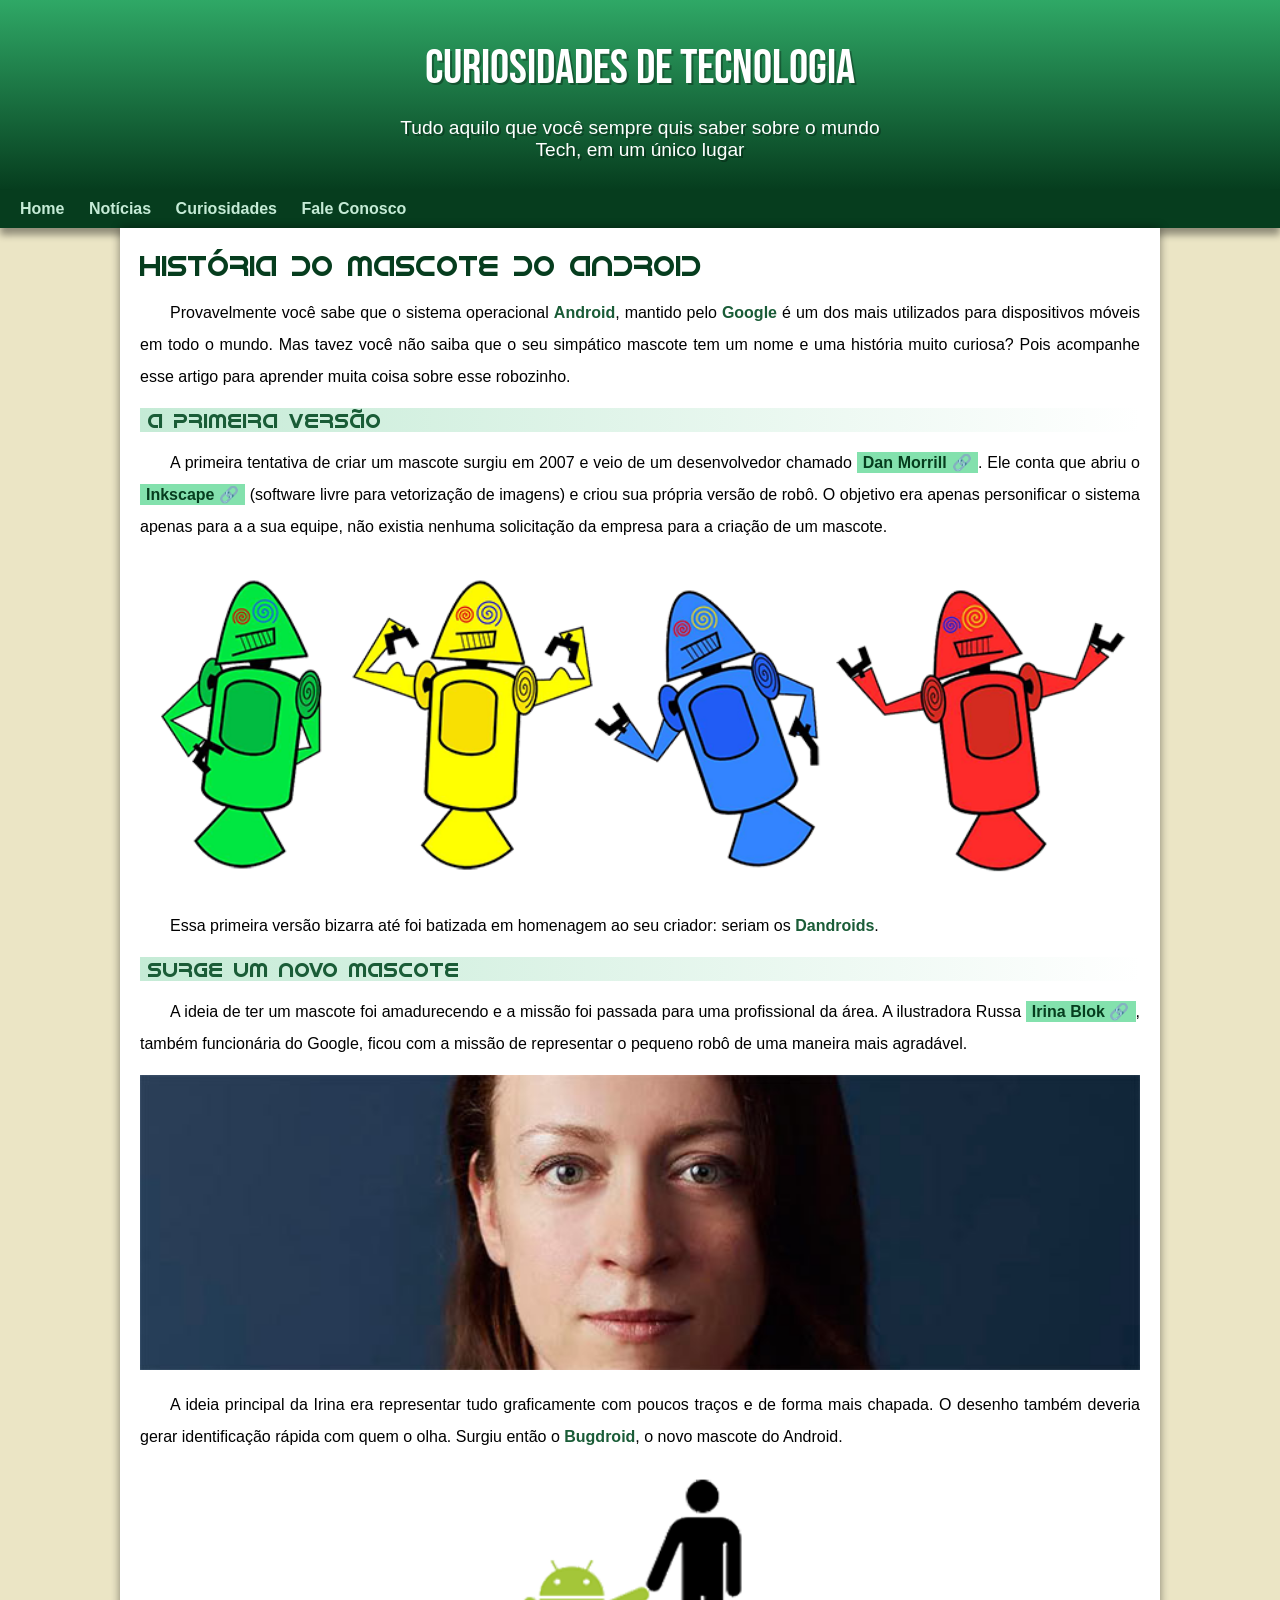
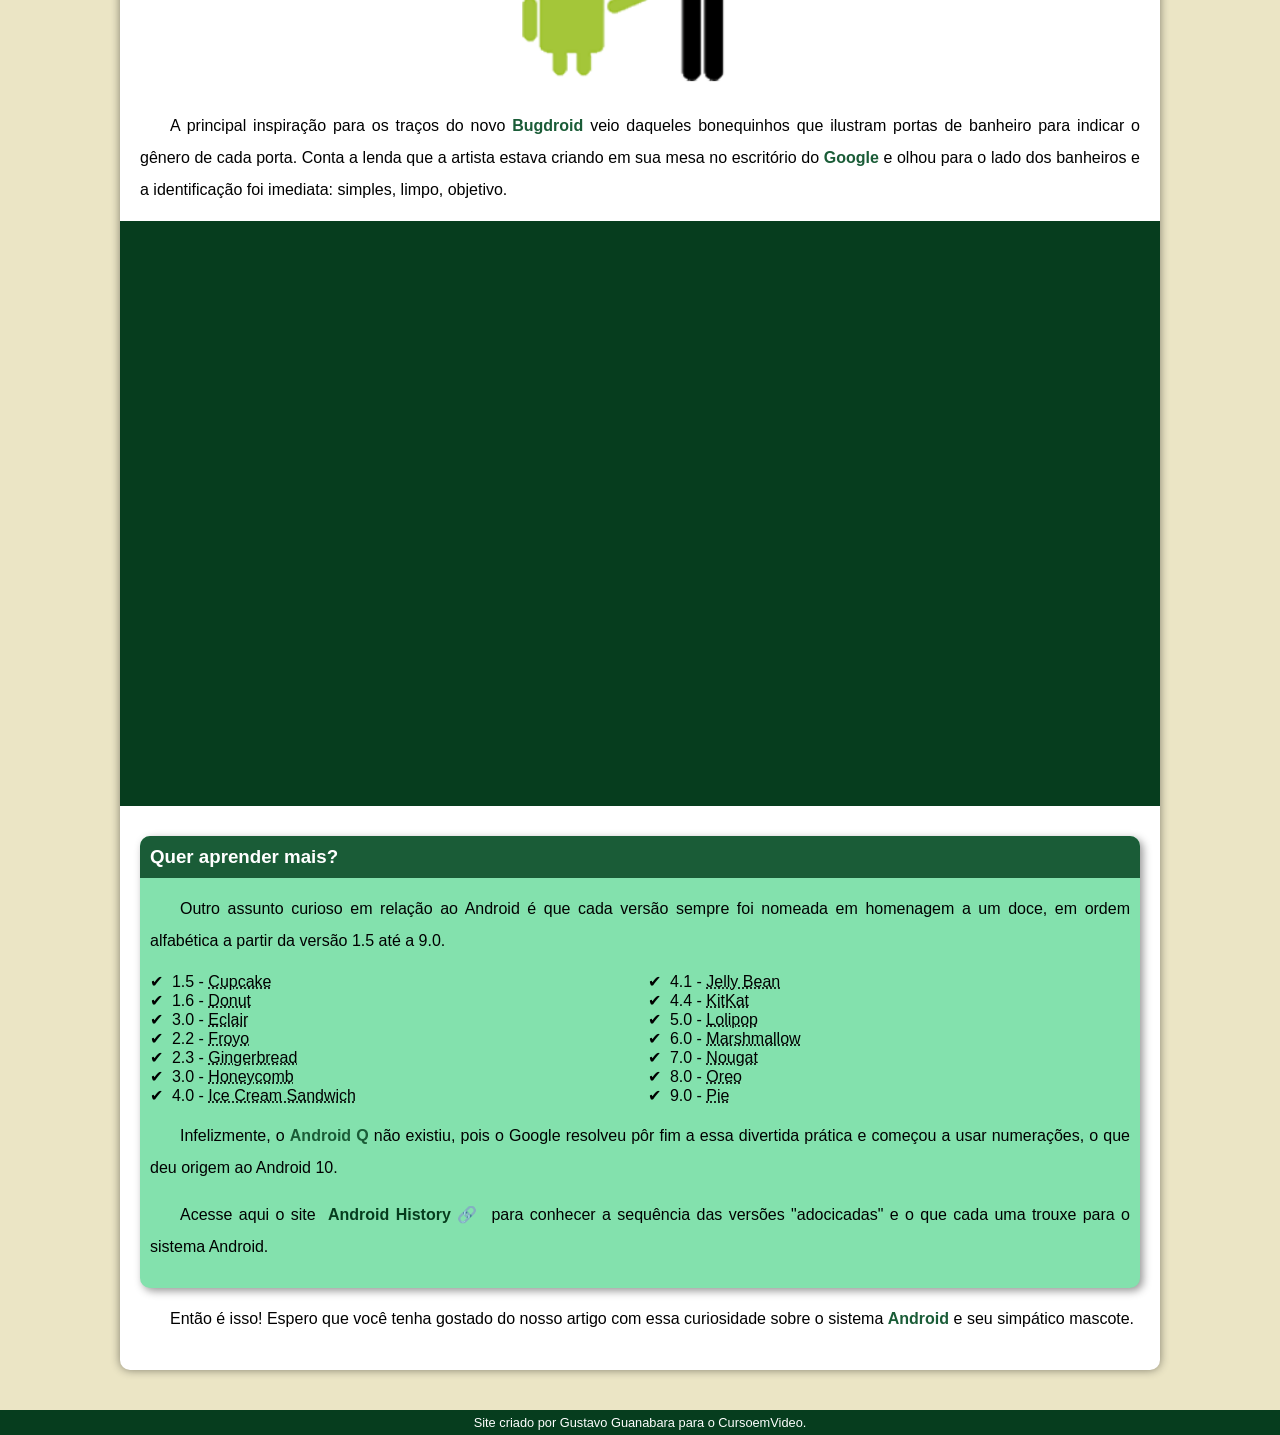
==== index.html @ 5f95d38e "nome alterado" ====
<!DOCTYPE html>
<html lang="pt-br">
<head>
    <meta charset="UTF-8">
    <meta name="viewport" content="width=device-width, initial-scale=1.0">
    <title>Como surgiu o mascote do Android?</title>
    <link rel="shortcut icon" href="imagens/favicon.ico" type="image/x-icon">
    <link rel="stylesheet" href="style/style.css">
</head>
<body>
    <header>
        <h1>Curiosidades de Tecnologia</h1>
        <p>Tudo aquilo que você sempre quis saber sobre o mundo Tech, em um único lugar</p>
    </header>
    <nav>
        <a href="#">Home</a>
        <a href="#">Notícias</a>
        <a href="#">Curiosidades</a>
        <a href="#">Fale Conosco</a>
    </nav>
    <main>
        <article>
            <h1>História do Mascote do Android</h1>

            <p>Provavelmente você sabe que o sistema operacional <strong>Android</strong>, mantido pelo <strong>Google</strong> é um dos mais utilizados para dispositivos móveis em todo o mundo. Mas tavez você não saiba que o seu simpático mascote tem um nome e uma história muito curiosa? Pois acompanhe esse artigo para aprender muita coisa sobre esse robozinho.</p>

            <h2>A primeira versão</h2>

            <p>A primeira tentativa de criar um mascote surgiu em 2007 e veio de um desenvolvedor chamado <a href="https://androidcommunity.com/dan-morrill-shows-us-the-android-mascot-that-almost-was-20130103/" target="_blank" class="externo">Dan Morrill</a>. Ele conta que abriu o <a href="https://inkscape.org/pt-br/" target="_blank" class="externo">Inkscape</a> (software livre para vetorização de imagens) e criou sua própria versão de robô. O objetivo era apenas personificar o sistema apenas para a a sua equipe, não existia nenhuma solicitação da empresa para a criação de um mascote.</p>

            <picture>
                <source media="(max-width: 670px)" srcset="imagens/dan-droids-pq.png">
                <img src="imagens/dan-droids.png" alt="Primeiro mascote do Android">
            </picture>

            <p>Essa primeira versão bizarra até foi batizada em homenagem ao seu criador: seriam os <strong>Dandroids</strong>.</p>

            <h2>Surge um novo mascote</h2>

            <p>A ideia de ter um mascote foi amadurecendo e a missão foi passada para uma profissional da área. A ilustradora Russa <a href="https://www.irinablok.com/android" target="_blank" class="externo">Irina Blok</a>, também funcionária do Google, ficou com a missão de representar o pequeno robô de uma maneira mais agradável.</p>

            <picture>
                <source media="(max-width: 670px)" srcset="imagens/irina-blok-pq.jpg">
                <img src="imagens/irina-blok.jpg" alt="Irina Blok, criadora do Bugdroid">
            </picture>

            <p>A ideia principal da Irina era representar tudo graficamente com poucos traços e de forma mais chapada. O desenho também deveria gerar identificação rápida com quem o olha. Surgiu então o <strong>Bugdroid</strong>, o novo mascote do Android.</p>

            <img src="imagens/bugdroid.png" class="pequena" alt="Bugdroid">

            <p>A principal inspiração para os traços do novo <strong>Bugdroid</strong> veio daqueles bonequinhos que ilustram portas de banheiro para indicar o gênero de cada porta. Conta a lenda que a artista estava criando em sua mesa no escritório do <strong>Google</strong> e olhou para o lado dos banheiros e a identificação foi imediata: simples, limpo, objetivo.</p>

            <div class="video">
                <iframe width="560" height="315" src="https://www.youtube.com/embed/l2UDgpLz20M?si=-I5iH7EYjnzDzqbY" title="YouTube video player" frameborder="0" allow="accelerometer; autoplay; clipboard-write; encrypted-media; gyroscope; picture-in-picture; web-share" referrerpolicy="strict-origin-when-cross-origin" allowfullscreen></iframe>
            </div>
            
            <aside>
                <h3>Quer aprender mais?</h3>

                <p>Outro assunto curioso em relação ao Android é que cada versão sempre foi nomeada em homenagem a um doce, em ordem alfabética a partir da versão 1.5 até a 9.0.</p>

                <ul>
                    <li>1.5 - <abbr title="Bolo de Copo">Cupcake</abb></li>
                    <li>1.6 - <abbr title="Rosquinha">Donut</abb></li>
                    <li>3.0 - <abbr title="Bomba">Eclair</abb></li>
                    <li>2.2 - <abbr title="Iorgute Congelado">Froyo</abb></li>
                    <li>2.3 - <abbr title="Biscoito de Gengibre">Gingerbread</abb></li>
                    <li>3.0 - <abbr title="Favo de Mel">Honeycomb</abb></li>
                    <li>4.0 - <abbr title="Sanduíche de Sorvete">Ice Cream Sandwich</abb></li>
                    <li>4.1 - <abbr title="Jujuba">Jelly Bean</abb></li>
                    <li>4.4 - <abbr title="KitKat">KitKat</abb></li>
                    <li>5.0 - <abbr title="Pirulito">Lolipop</abb></li>
                    <li>6.0 - <abbr title="Marshmallow">Marshmallow</abb></li>
                    <li>7.0 - <abbr title="Torrone">Nougat</abb></li>
                    <li>8.0 - <abbr title="Oreo">Oreo</abb></li>
                    <li>9.0 - <abbr title="Torta">Pie</abb></li>
                </ul>

                <p>Infelizmente, o <strong>Android Q</strong> não existiu, pois o Google resolveu pôr fim a essa divertida prática e começou a usar numerações, o que deu origem ao Android 10.</p>

                <p>Acesse aqui o site <a href="https://www.android.com/why-android/#/donut" target="_blank" class="externo">Android History</a> para conhecer a sequência das versões "adocicadas" e o que cada uma trouxe para o sistema Android.</p>
            </aside>

            <p>Então é isso! Espero que você tenha gostado do nosso artigo com essa curiosidade sobre o sistema <strong>Android</strong> e seu simpático mascote.</p>
        </article>
    </main>
    <footer>
        <abb>
            <p>Site criado por Gustavo Guanabara para o CursoemVideo.</p>
        </abb>
    </footer>
</body>
</html>
---- style/style.css ----
@charset "UTF-8";

@import url('https://fonts.googleapis.com/css2?family=Bebas+Neue&display=swap');

@font-face {
    font-family: 'Android';
    src: url('/fontes/idroid.otf') format('opentype');
    font-weight: normal;
}

:root {
    --cor0: #c5ebd6;
    --cor1: #83e1ad;
    --cor2: #2ddc84;
    --cor3: #2fa866;
    --cor4: #1a5c37;
    --cor5: #063d1e;
    --fonte-padrao: Arial, Verdana, Helvetica, sans-serif;
    --fonte-destaque: 'Bebas Neue', sans-serif;
    --fonte-android: 'Android', sans-serif;
}

* {
    margin: 0px;
    padding: 0px;
}

body {
    background-color: #ebe5c5;
    font-family: var(--fonte-padrao);
}

a.externo::after {
    content: '\00A0\1F517';
}

header {
    background-image: linear-gradient(to bottom, var(--cor3), var(--cor5));
    min-height: 150px;
    text-align: center;
    padding-top: 40px;
}

header > h1 {
    color: white;
    font-family: var(--fonte-destaque);
    margin-bottom: 20px;
    font-size: 3em;
    text-shadow: 2px 2px 0px #0000004d;
    font-weight: normal;
}

header > p {
    color: white;
    font-family: var(--fonte-padrao);
    font-size: 1.2em;
    max-width: 500px;
    padding-right: 10px;
    padding-left: 10px;
    margin: auto;
    margin-bottom: 30px;
    text-shadow: 2px 2px 0px #0000004d; 
}

nav {
    background-color: var(--cor5);
    padding: 10px;
    box-shadow: 0px 7px 7px #00000062;
}

nav > a {
    color: var(--cor0);
    padding: 10px;
    text-decoration: none;
    font-weight: bold;
    transition-duration: .8s;
    border-radius: 5px;
}

nav > a:hover {
    color: var(--cor5);
    background-color: var(--cor3);
    border-radius: 5px;
}

main {
    min-width: 300px;
    max-width: 1000px;
    margin: auto;
    background-color: white;
    padding: 20px;
    margin-bottom: 40px;
    box-shadow: 0px 0px 10px rgba(0, 0, 0, 0.452);
    border-radius: 0px 0px 10px 10px;
}

main h1 {
    color: var(--cor5);
    font-family: var(--fonte-android);
    font-weight: normal;
    font-size: 1.8em;
}

main h2 {
    font-family: var(--fonte-android);
    color: var(--cor4);
    font-size: 1.3em;
    background-image: linear-gradient(to right, var(--cor0), transparent);
    text-indent: 8px;
    font-weight: normal;
}

main p {
    margin: 15px 0px;
    text-align: justify;
    text-indent: 30px;
    font-size: 1em;
    line-height: 2em;
}

main strong {
    color: var(--cor4);
    font-weight: bold;
}

main a {
    text-decoration: none;
    font-weight: bold;
    color: var(--cor5);
    background-color: var(--cor1);
    padding: 2px 6px;
}

main a:hover {
    text-decoration: underline;
    color: var(--cor4);
}

main img.pequena {
    max-width: 350px;
    display: block;
    margin: auto;
}

main img {
    width: 100%;
}

div.video {
    background-color: var(--cor5);
    margin: 0px -20px 30px -20px;
    padding: 20px;
    position: relative;
    padding-bottom: 56.5%;
}

div.video > iframe {
    position: absolute;
    top: 5%;
    left: 5%;
    width: 90%;
    height: 90%;
}

aside {
    background-color: var(--cor1);
    padding: 10px;
    border-radius: 10px;
    box-shadow: 3px 3px 8px #00000069;
}

aside > h3 {
    background-color: var(--cor4);
    color: white;
    padding: 10px;
    margin: -10px -10px 0px -10px;
    border-radius: 10px 10px 0px 0px;
}

aside > ul {
    list-style-type: '\2714\00A0\00A0';
    list-style-position: inside;
    columns: 2;
}

footer {
    background-color: var(--cor5);
    color: white;
    text-align: center;
    font-size: 0.8em;
    padding: 5px;
}
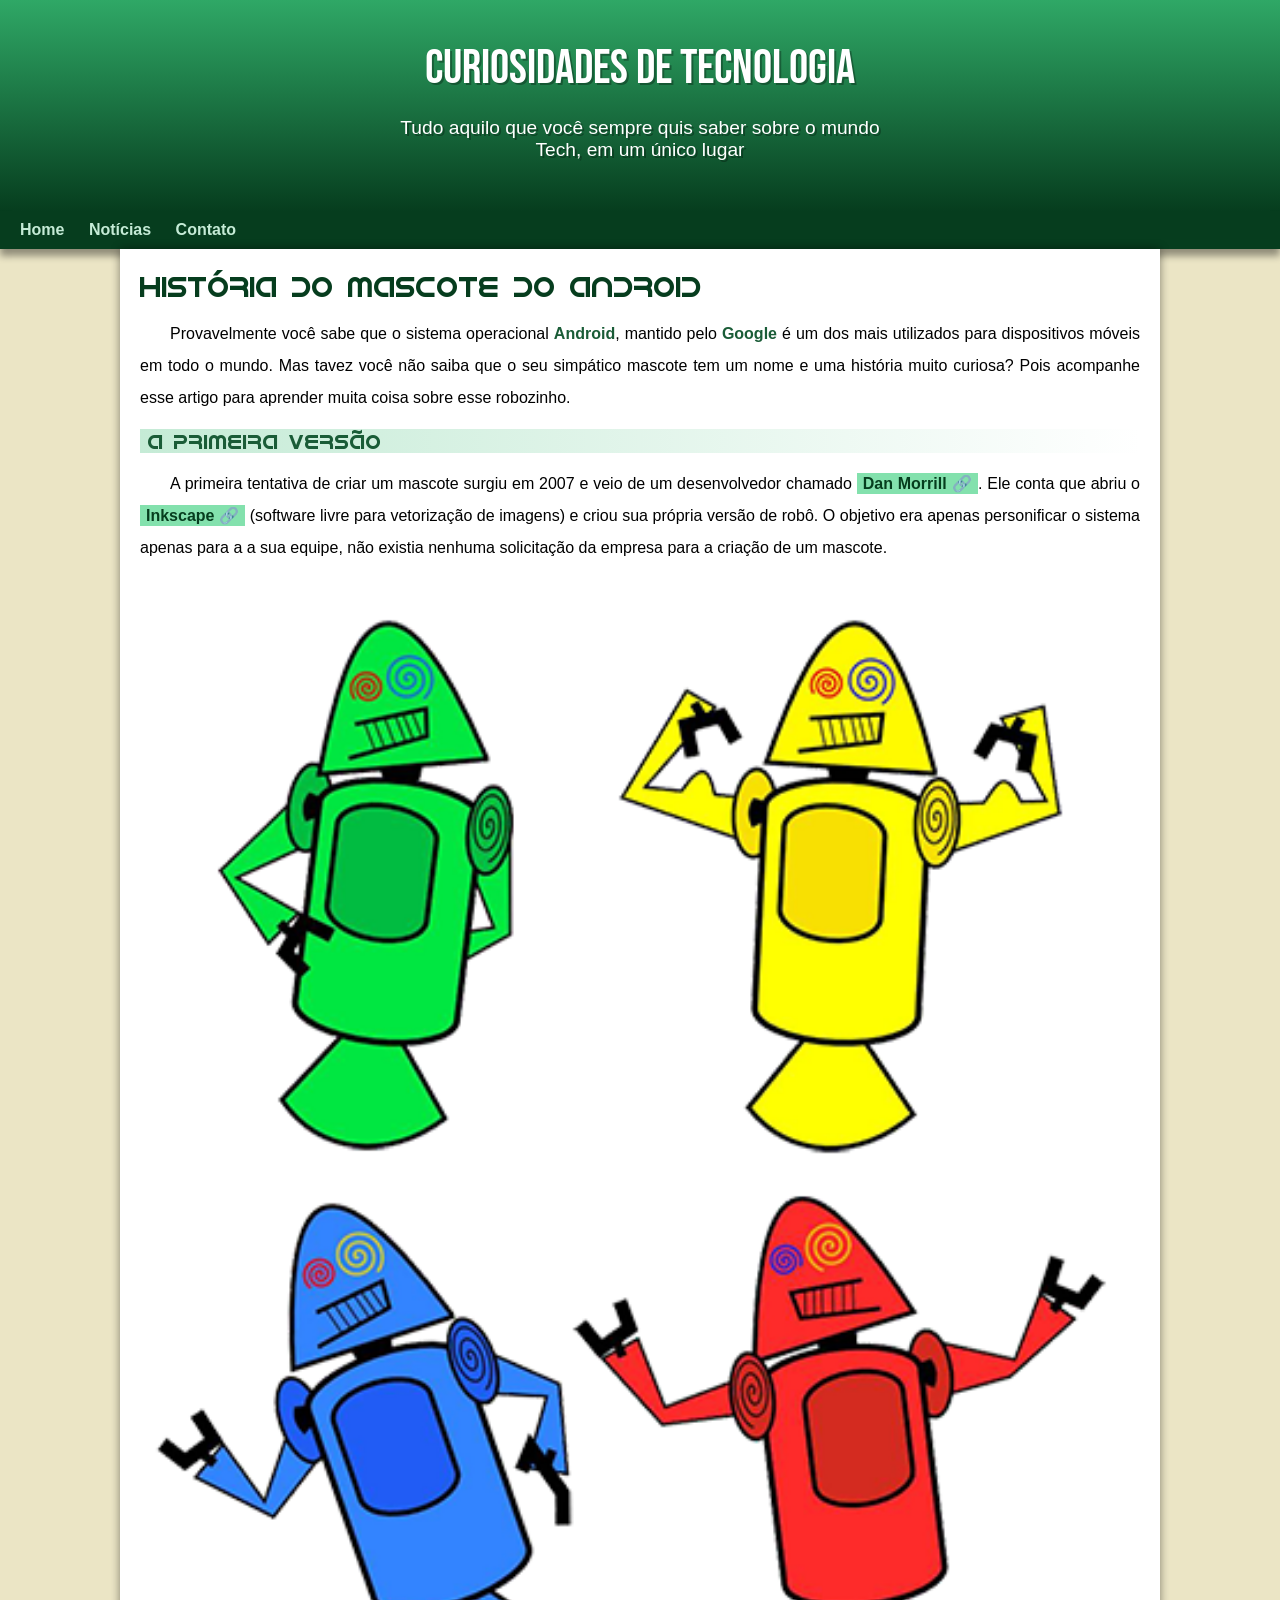
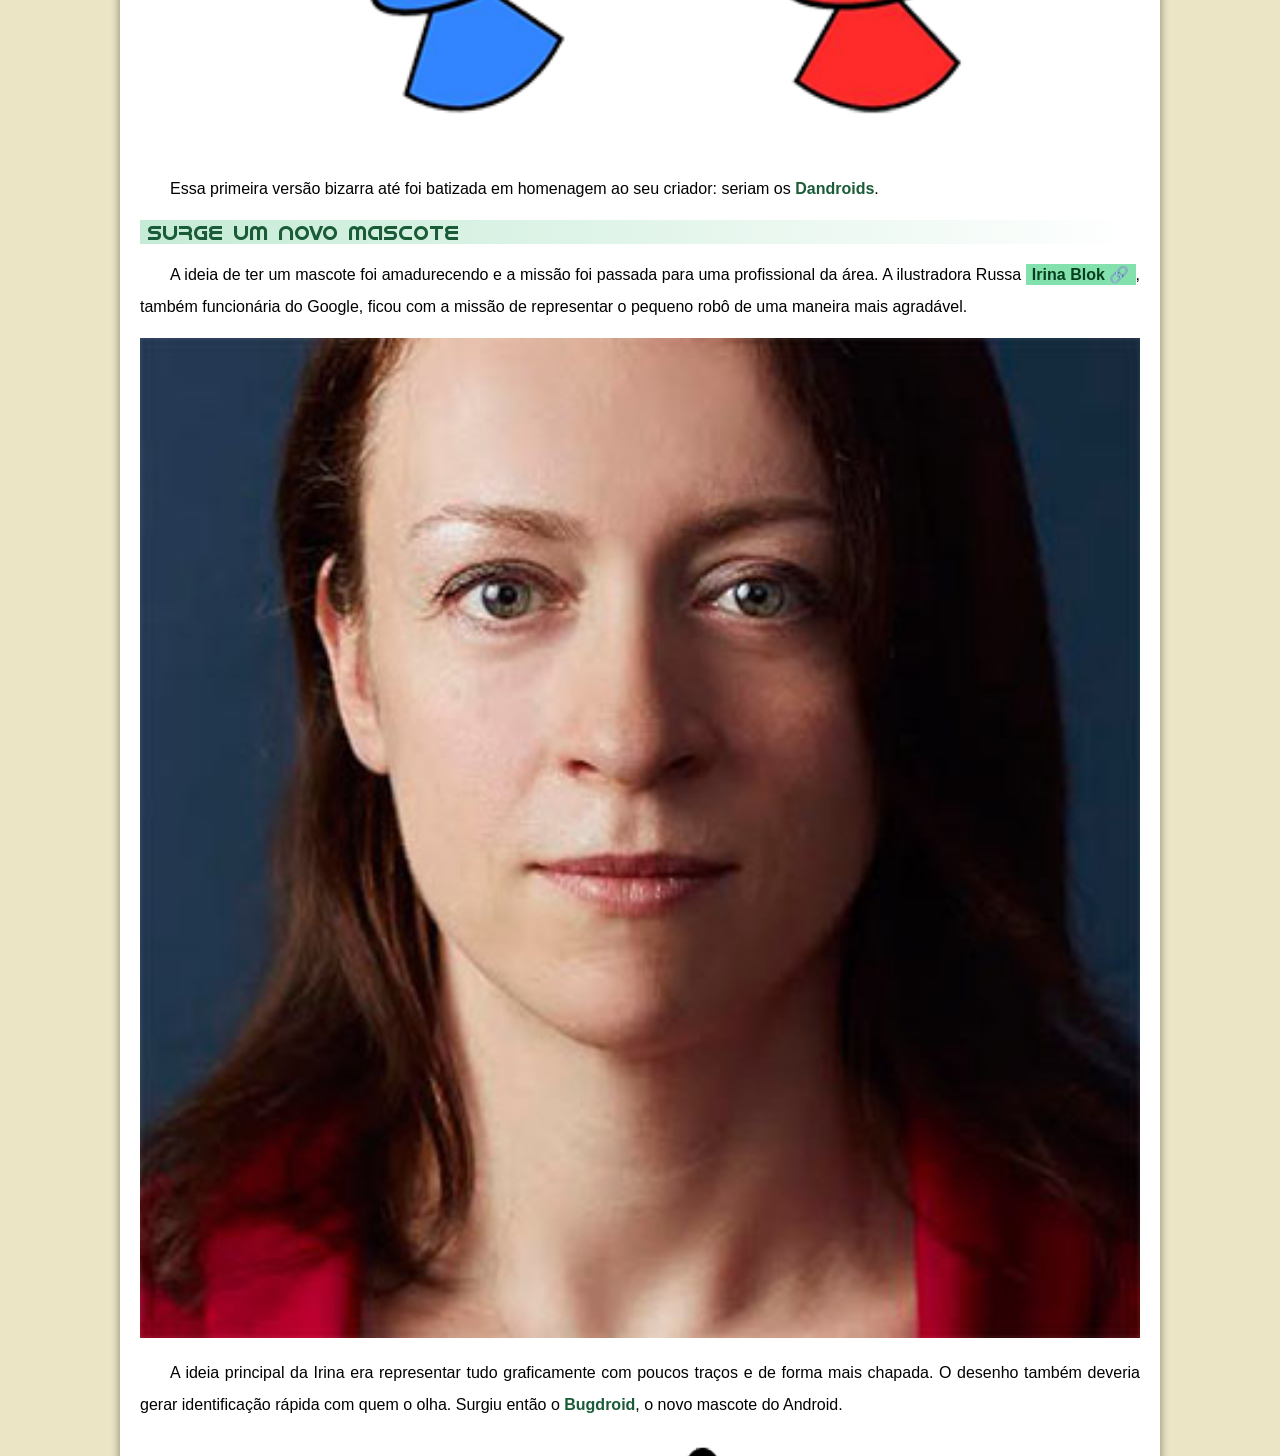
==== commit fabf93de: "Altualizaçao 1.0" ====
--- a/index.html
+++ b/index.html
@@ -15,8 +15,7 @@
     <nav>
         <a href="#">Home</a>
         <a href="#">Notícias</a>
-        <a href="#">Curiosidades</a>
-        <a href="#">Fale Conosco</a>
+        <a href="#">Contato</a>
     </nav>
     <main>
         <article>
--- a/style/style.css
+++ b/style/style.css
@@ -58,7 +58,7 @@
     padding-right: 10px;
     padding-left: 10px;
     margin: auto;
-    margin-bottom: 30px;
+    padding-bottom: 50px;
     text-shadow: 2px 2px 0px #0000004d; 
 }
 
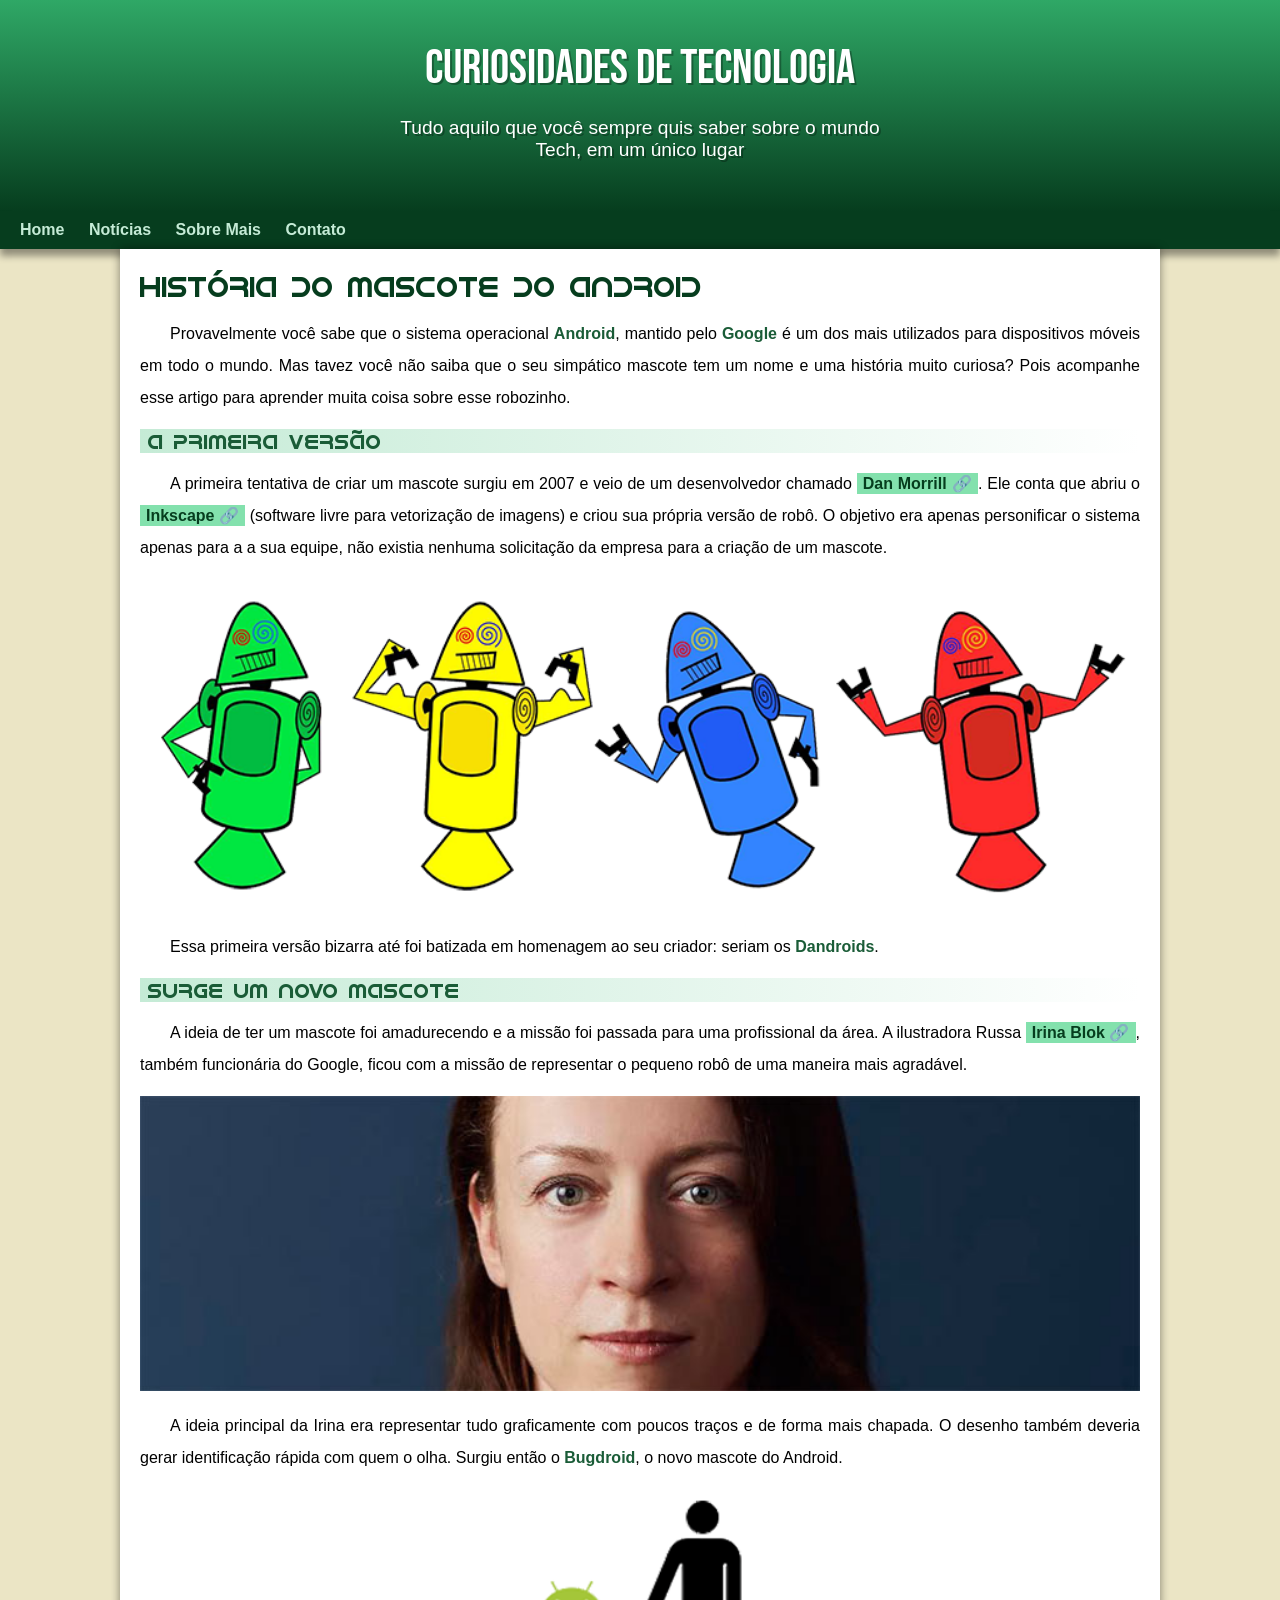
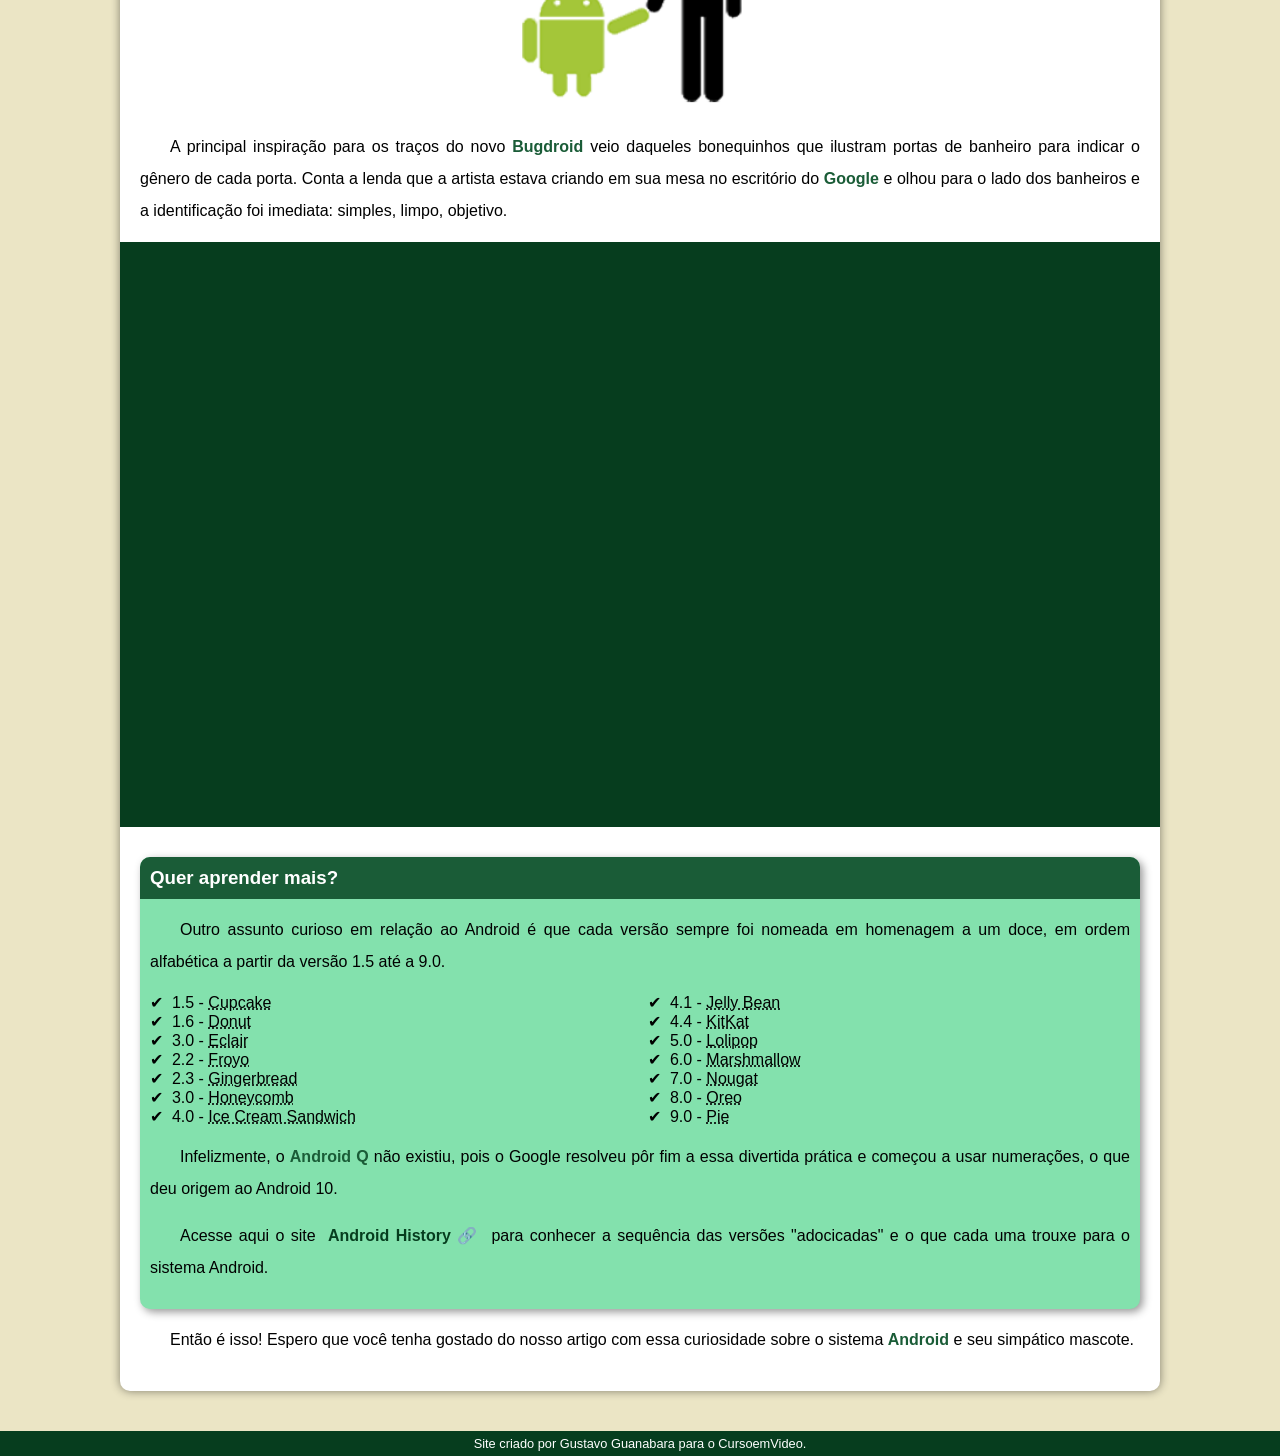
==== commit 29dc170e: "update" ====
--- a/index.html
+++ b/index.html
@@ -15,6 +15,7 @@
     <nav>
         <a href="#">Home</a>
         <a href="#">Notícias</a>
+        <a href="#">Sobre Mais</a>
         <a href="#">Contato</a>
     </nav>
     <main>
--- a/style/style.css
+++ b/style/style.css
@@ -4,7 +4,7 @@
 
 @font-face {
     font-family: 'Android';
-    src: url('/fontes/idroid.otf') format('opentype');
+    src: url('../fontes/idroid.otf') format('opentype');
     font-weight: normal;
 }
 
